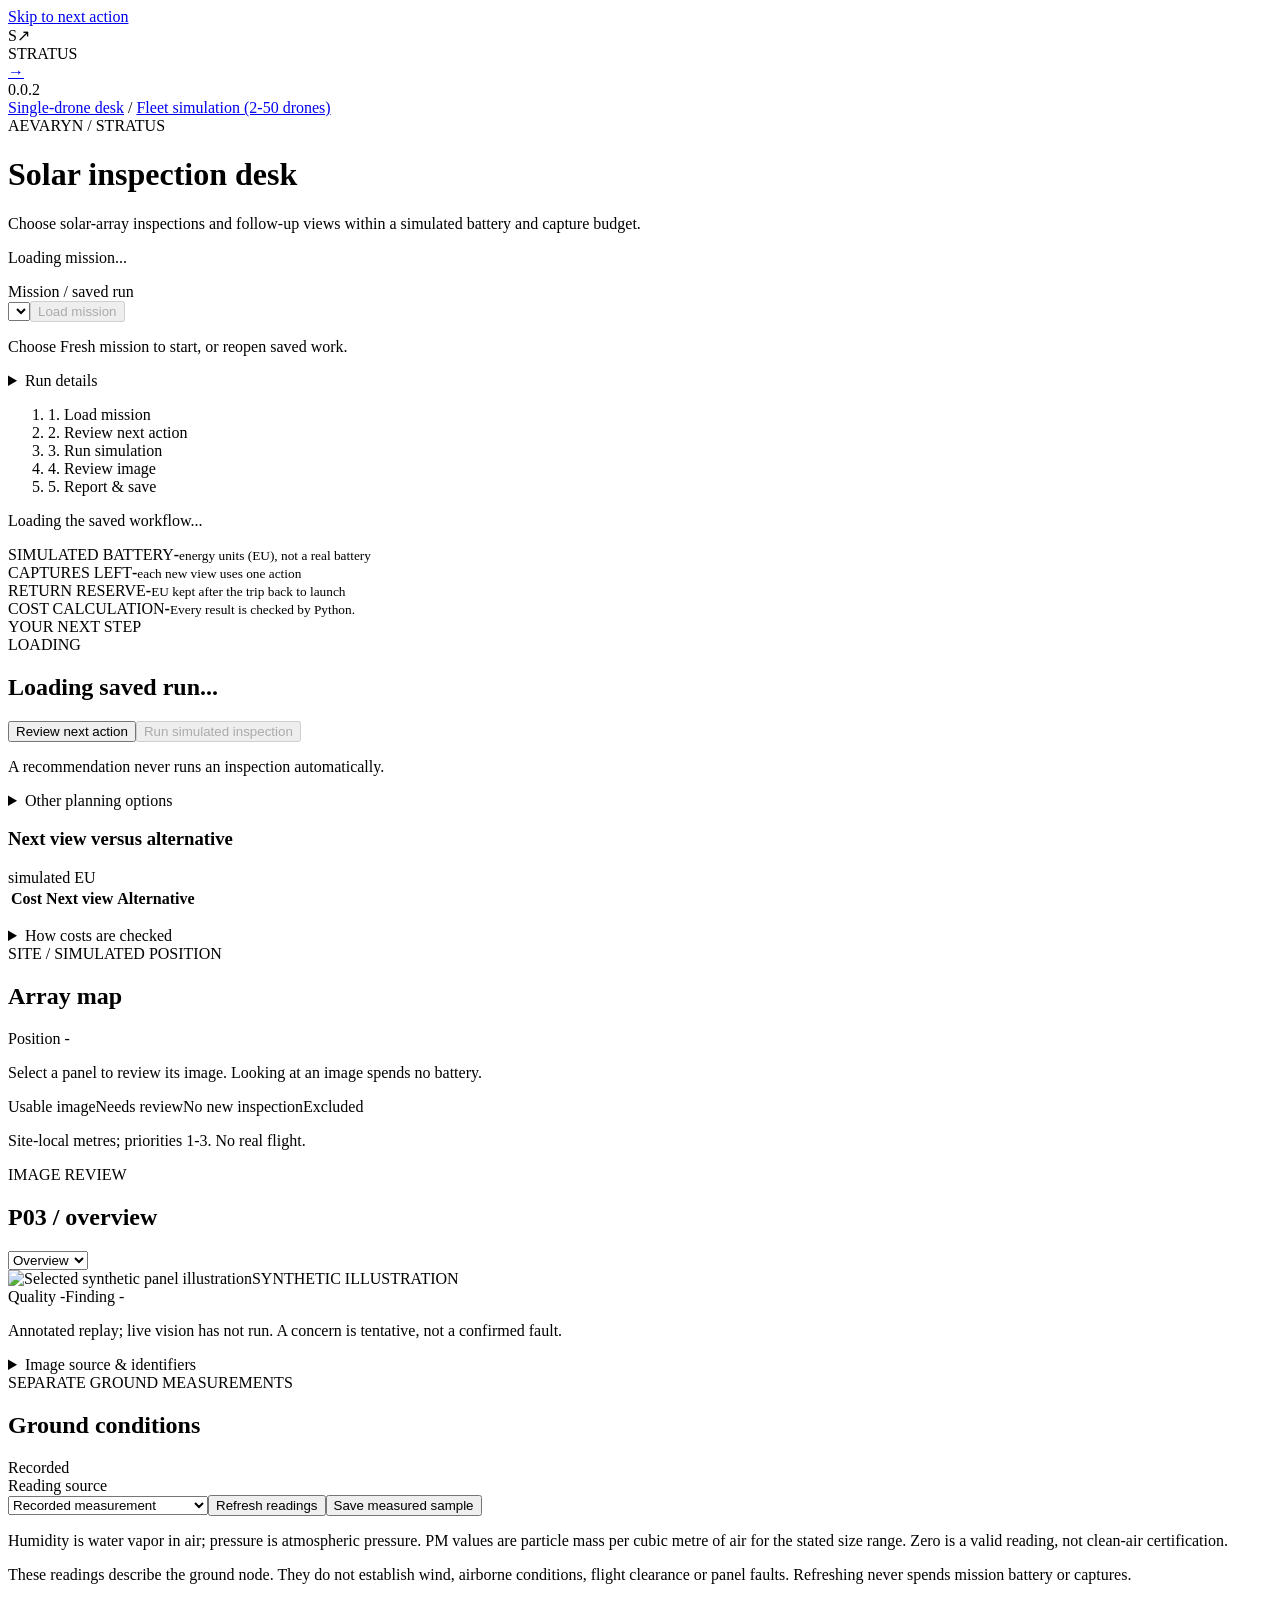
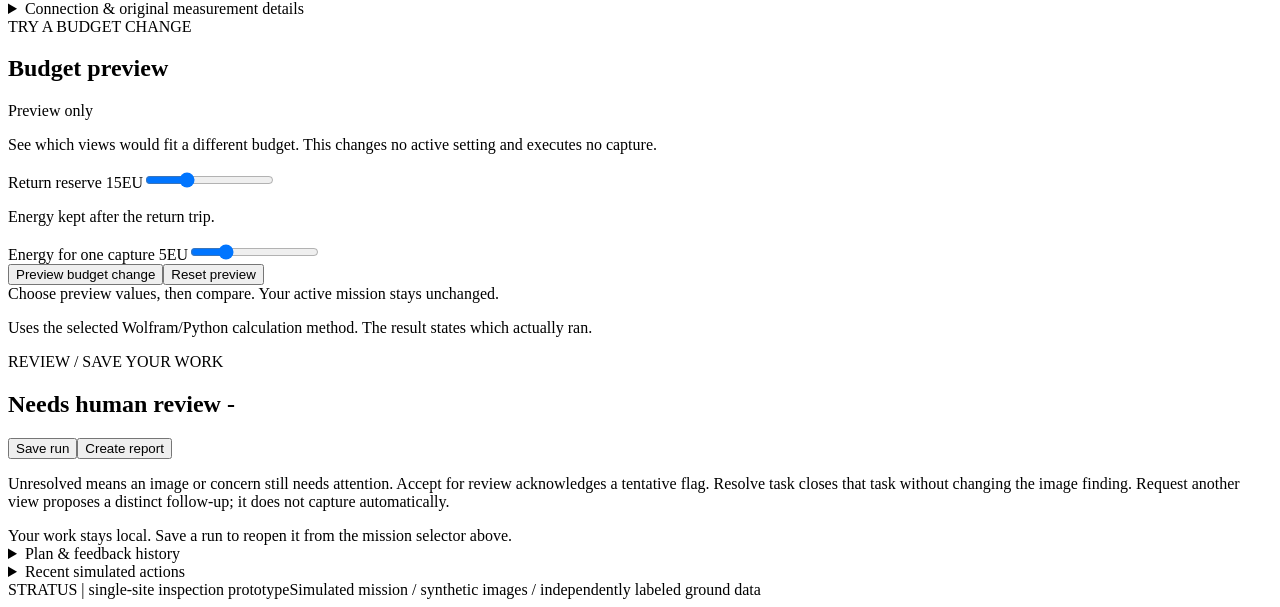
==== stratus/inspection/web/index.html @ caddfb7b "Publish STRATUS fleet intelligence, reported hazards, and ground sensing Include the standalone appl" ====
<!doctype html>
<html lang="en">
<head>
<meta charset="UTF-8"><meta name="viewport" content="width=device-width,initial-scale=1">
<title>STRATUS | Solar inspection desk</title>
<link rel="stylesheet" href="/style.css"><script defer src="/app.js"></script>
</head>
<body>
<a class="skip-link" href="#next-decision">Skip to next action</a>
<aside class="rail" aria-label="STRATUS"><div class="brand-mark">S<span>&nearr;</span></div><div class="rail-label">STRATUS</div><a href="#next-decision" aria-label="Next inspection decision" class="rail-dot">&rarr;</a><div class="rail-bottom">0.0.2</div></aside>
<main>
<nav aria-label="Inspection mode" class="small"><a href="/">Single-drone desk</a> / <a href="/fleet">Fleet simulation (2-50 drones)</a></nav>
<header>
<div class="intro"><div class="eyebrow">AEVARYN / STRATUS</div><h1>Solar inspection desk</h1><p class="subtitle">Choose solar-array inspections and follow-up views within a simulated battery and capture budget.</p><p id="mission-name" class="mission-name">Loading mission...</p></div>
<div class="load-controls"><label for="checkpoint">Mission / saved run</label><div><select id="checkpoint"></select><button id="load" class="secondary" disabled>Load mission</button></div><p class="small muted">Choose Fresh mission to start, or reopen saved work.</p><details><summary>Run details</summary><span id="run-id" class="small muted"></span></details></div>
</header>
<div id="error" role="alert" hidden></div>
<nav class="journey" aria-label="Inspection steps"><ol><li id="step-load">1. Load mission</li><li id="step-plan">2. Review next action</li><li id="step-capture">3. Run simulation</li><li id="step-review">4. Review image</li><li id="step-save">5. Report &amp; save</li></ol><p id="journey-help" class="small">Loading the saved workflow...</p></nav>
<section class="stats" aria-label="Simulated mission resources">
<article><span>SIMULATED BATTERY</span><strong id="battery">-</strong><small>energy units (EU), not a real battery</small><div class="bar"><i id="battery-bar"></i></div></article>
<article><span>CAPTURES LEFT</span><strong id="actions">-</strong><small>each new view uses one action</small></article>
<article><span>RETURN RESERVE</span><strong id="reserve">-</strong><small>EU kept after the trip back to launch</small></article>
<article><span>COST CALCULATION</span><strong class="word" id="cost-mode">-</strong><small id="cost-mode-help">Every result is checked by Python.</small></article>
</section>
<section class="workspace-grid">
<article class="card decision" id="next-decision" tabindex="-1">
<div class="decision-main"><div class="eyebrow">YOUR NEXT STEP</div><div id="decision-kind" class="decision-label">LOADING</div><h2 id="next-title">Loading saved run...</h2><p id="next-reason"></p><p id="execution-help" class="instruction"></p>
<div class="primary-actions"><button id="plan-next" class="primary">Review next action</button><button id="execute-plan" class="secondary execute" disabled>Run simulated inspection</button></div>
<p id="plan-mode" class="small muted">A recommendation never runs an inspection automatically.</p>
<details><summary>Other planning options</summary><div class="plan-actions"><button id="plan-selected" class="secondary">Plan selected view</button><button id="plan-ai" class="secondary">Ask AI for a suggestion</button></div><p class="small">AI may suggest an action. The same budget and evidence checks still apply. Image assessment remains annotated replay.</p><p id="plan-context" class="small muted"></p></details>
</div>
<div class="decision-costs"><div class="cost-heading"><h3>Next view versus alternative</h3><span class="small muted">simulated EU</span></div><table><thead><tr><th>Cost</th><th id="selected-head">Next view</th><th id="alternative-head">Alternative</th></tr></thead><tbody id="cost-table"></tbody></table><p id="cost-explanation" class="small"></p><details><summary>How costs are checked</summary><p class="small">Travel, capture and the return trip must fit the battery while preserving the reserve. Energy after reserve must be zero or greater. No real aircraft endurance is modeled.</p><label for="computation-mode">Calculation method</label><div class="computation-controls"><select id="computation-mode"><option value="wolfram">Wolfram + Python check</option><option value="local">Local Python only</option></select><button id="apply-computation" class="secondary">Recalculate</button></div><p id="computation-help" class="small">Wolfram runs on this computer. If unavailable, an explicit Python fallback keeps the demo usable. A disagreement blocks execution.</p><pre id="computation-details"></pre><small id="model"></small></details></div>
</article>
<article class="card site"><div class="card-head"><div><div class="eyebrow">SITE / SIMULATED POSITION</div><h2>Array map</h2></div><span id="position" class="pill neutral">Position -</span></div><p class="small muted">Select a panel to review its image. Looking at an image spends no battery.</p><div id="map" class="map" role="group" aria-label="Site layout in local metres"></div><div class="map-legend"><span><i class="legend-dot teal"></i>Usable image</span><span><i class="legend-dot amber"></i>Needs review</span><span><i class="legend-dot gray"></i>No new inspection</span><span>Excluded</span></div><p id="asset-status" class="small"></p><p class="small muted">Site-local metres; priorities 1-3. No real flight.</p></article>
<article class="card evidence" id="image-review"><div class="card-head"><div><div class="eyebrow">IMAGE REVIEW</div><h2 id="evidence-title">P03 / overview</h2></div><select id="view" aria-label="Evidence view"><option value="overview">Overview</option><option value="follow-up">Follow-up</option></select></div><div class="image-wrap"><img id="evidence-image" alt="Selected synthetic panel illustration"><p id="image-empty" hidden>Evidence unavailable. Finding remains unknown.</p><span class="image-source">SYNTHETIC ILLUSTRATION</span></div><div class="evidence-tags"><span id="quality" class="pill neutral">Quality -</span><span id="finding" class="pill neutral">Finding -</span></div><p id="evidence-note" class="small"></p><p id="view-review-status" class="small"></p><p class="small muted">Annotated replay; live vision has not run. A concern is tentative, not a confirmed fault.</p><details><summary>Image source &amp; identifiers</summary><pre id="provenance"></pre></details></article>
<article class="card ground"><div class="card-head"><div><div class="eyebrow">SEPARATE GROUND MEASUREMENTS</div><h2>Ground conditions</h2></div><span id="ground-mode-label" class="pill amber">Recorded</span></div><label for="ground-mode">Reading source</label><div class="ground-controls"><select id="ground-mode"><option value="recorded">Recorded measurement</option><option value="live">Live sensors on this computer</option><option value="synthetic">Synthetic example</option><option value="unavailable">Unavailable</option></select><button id="refresh-ground" class="secondary">Refresh readings</button><button id="export-ground" class="text-button">Save measured sample</button></div><p id="ground-source-help" class="small"></p><div id="sensor-readings"></div><p id="ground-meta" class="small muted"></p><p class="small muted">Humidity is water vapor in air; pressure is atmospheric pressure. PM values are particle mass per cubic metre of air for the stated size range. Zero is a valid reading, not clean-air certification.</p><p class="notice">These readings describe the ground node. They do not establish wind, airborne conditions, flight clearance or panel faults. Refreshing never spends mission battery or captures.</p><details><summary>Connection &amp; original measurement details</summary><p class="small">Live requires the kit on this computer. USB recovery is automatic; particulates settle for 30 seconds. Offline or hosted views use exported Recorded measurements and cannot reach this computer's USB directly.</p><pre id="ground-details"></pre></details></article>
<article class="card whatif"><div class="card-head"><div><div class="eyebrow">TRY A BUDGET CHANGE</div><h2>Budget preview</h2></div><span class="pill neutral">Preview only</span></div><p class="small">See which views would fit a different budget. This changes no active setting and executes no capture.</p><label for="preview-reserve">Return reserve <output id="reserve-value">15</output><span class="small">EU</span></label><input id="preview-reserve" type="range" min="0" max="50" step="1" value="15" aria-describedby="reserve-help"><p id="reserve-help" class="small muted">Energy kept after the return trip.</p><label for="preview-capture">Energy for one capture <output id="capture-value">5</output><span class="small">EU</span></label><input id="preview-capture" type="range" min="0" max="20" step="1" value="5"><div class="preview-actions"><button id="preview" class="secondary">Preview budget change</button><button id="reset-preview" class="text-button">Reset preview</button></div><div id="preview-result" class="preview-message" role="status">Choose preview values, then compare. Your active mission stays unchanged.</div><p class="small muted">Uses the selected Wolfram/Python calculation method. The result states which actually ran.</p></article>
<article class="card review" id="review-queue"><div class="card-head"><div><div class="eyebrow">REVIEW / SAVE YOUR WORK</div><h2>Needs human review <span id="queue-count" class="count">-</span></h2></div><div class="report-actions"><button id="save-run" class="secondary">Save run</button><button id="export-report" class="primary">Create report</button></div></div><p class="small">Unresolved means an image or concern still needs attention. Accept for review acknowledges a tentative flag. Resolve task closes that task without changing the image finding. Request another view proposes a distinct follow-up; it does not capture automatically.</p><div id="workflow-message" class="notice" role="status" aria-live="polite">Your work stays local. Save a run to reopen it from the mission selector above.</div><div id="report-links" class="report-links"></div><div id="queue"></div><details><summary>Plan &amp; feedback history</summary><div id="plan-log"></div></details><details><summary>Recent simulated actions</summary><div id="action-log"></div></details></article>
</section>
<footer><span id="mission-meta">STRATUS | single-site inspection prototype</span><span>Simulated mission / synthetic images / independently labeled ground data</span></footer>
</main></body></html>
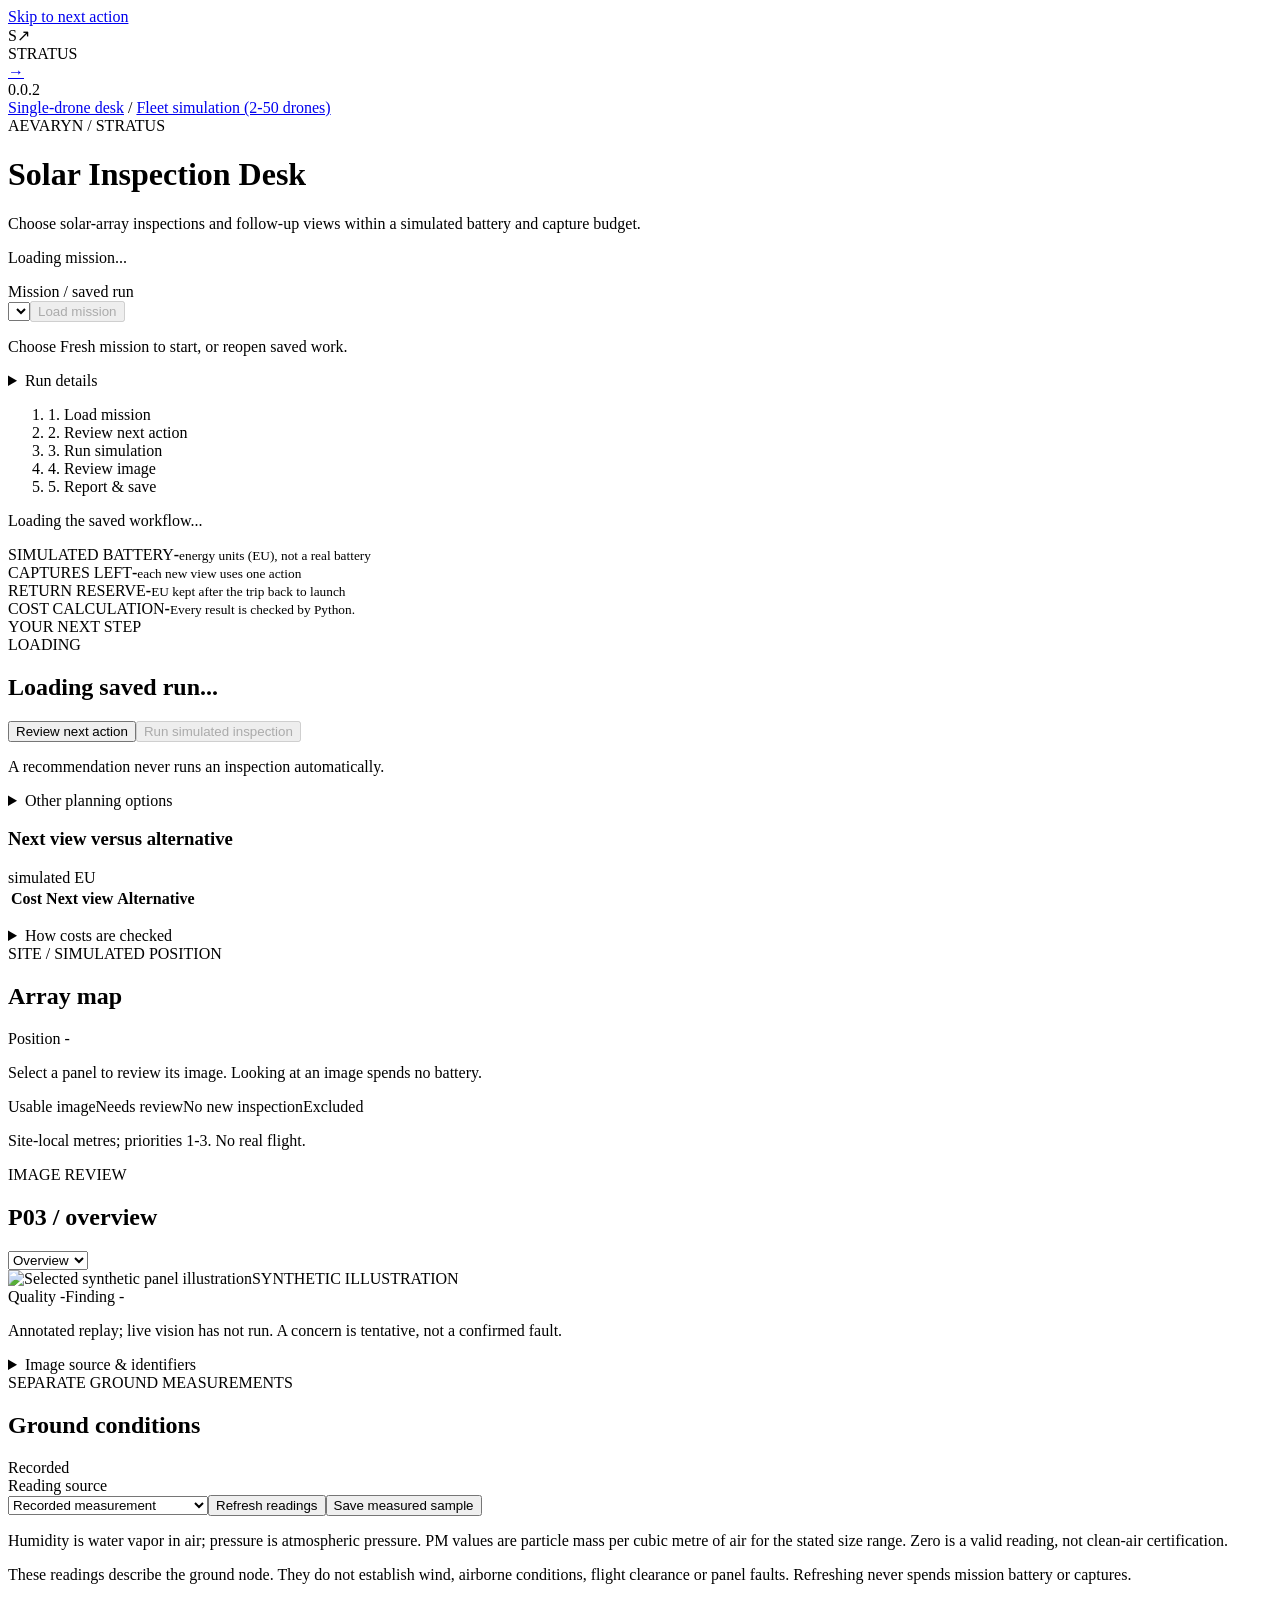
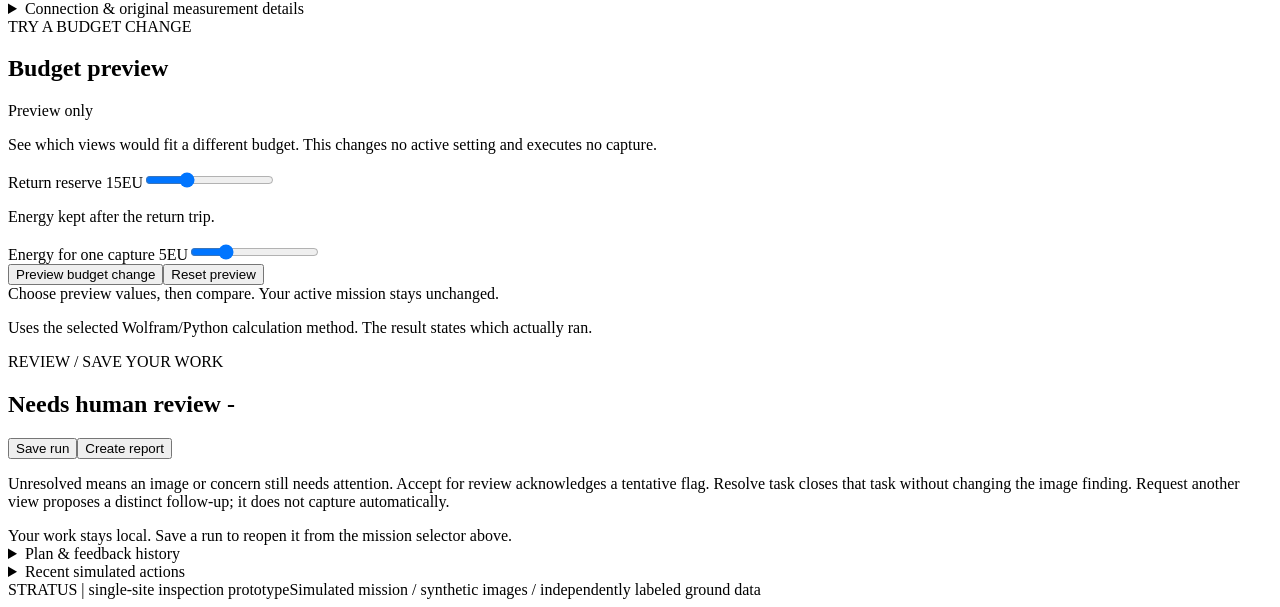
==== commit d5dbcc54: "Clarify fleet hazards, drone status, and desk navigation Keep returned drones visible as hollow mark" ====
--- a/stratus/inspection/web/index.html
+++ b/stratus/inspection/web/index.html
@@ -2,16 +2,16 @@
 <html lang="en">
 <head>
 <meta charset="UTF-8"><meta name="viewport" content="width=device-width,initial-scale=1">
-<title>STRATUS | Solar inspection desk</title>
+<title>STRATUS | Solar Inspection Desk</title>
 <link rel="stylesheet" href="/style.css"><script defer src="/app.js"></script>
 </head>
 <body>
 <a class="skip-link" href="#next-decision">Skip to next action</a>
 <aside class="rail" aria-label="STRATUS"><div class="brand-mark">S<span>&nearr;</span></div><div class="rail-label">STRATUS</div><a href="#next-decision" aria-label="Next inspection decision" class="rail-dot">&rarr;</a><div class="rail-bottom">0.0.2</div></aside>
 <main>
-<nav aria-label="Inspection mode" class="small"><a href="/">Single-drone desk</a> / <a href="/fleet">Fleet simulation (2-50 drones)</a></nav>
+<nav aria-label="Inspection mode" class="small"><a href="/" aria-current="page">Single-drone desk</a> / <a href="/fleet">Fleet simulation (2-50 drones)</a></nav>
 <header>
-<div class="intro"><div class="eyebrow">AEVARYN / STRATUS</div><h1>Solar inspection desk</h1><p class="subtitle">Choose solar-array inspections and follow-up views within a simulated battery and capture budget.</p><p id="mission-name" class="mission-name">Loading mission...</p></div>
+<div class="intro"><div class="eyebrow">AEVARYN / STRATUS</div><h1>Solar Inspection Desk</h1><p class="subtitle">Choose solar-array inspections and follow-up views within a simulated battery and capture budget.</p><p id="mission-name" class="mission-name">Loading mission...</p></div>
 <div class="load-controls"><label for="checkpoint">Mission / saved run</label><div><select id="checkpoint"></select><button id="load" class="secondary" disabled>Load mission</button></div><p class="small muted">Choose Fresh mission to start, or reopen saved work.</p><details><summary>Run details</summary><span id="run-id" class="small muted"></span></details></div>
 </header>
 <div id="error" role="alert" hidden></div>
